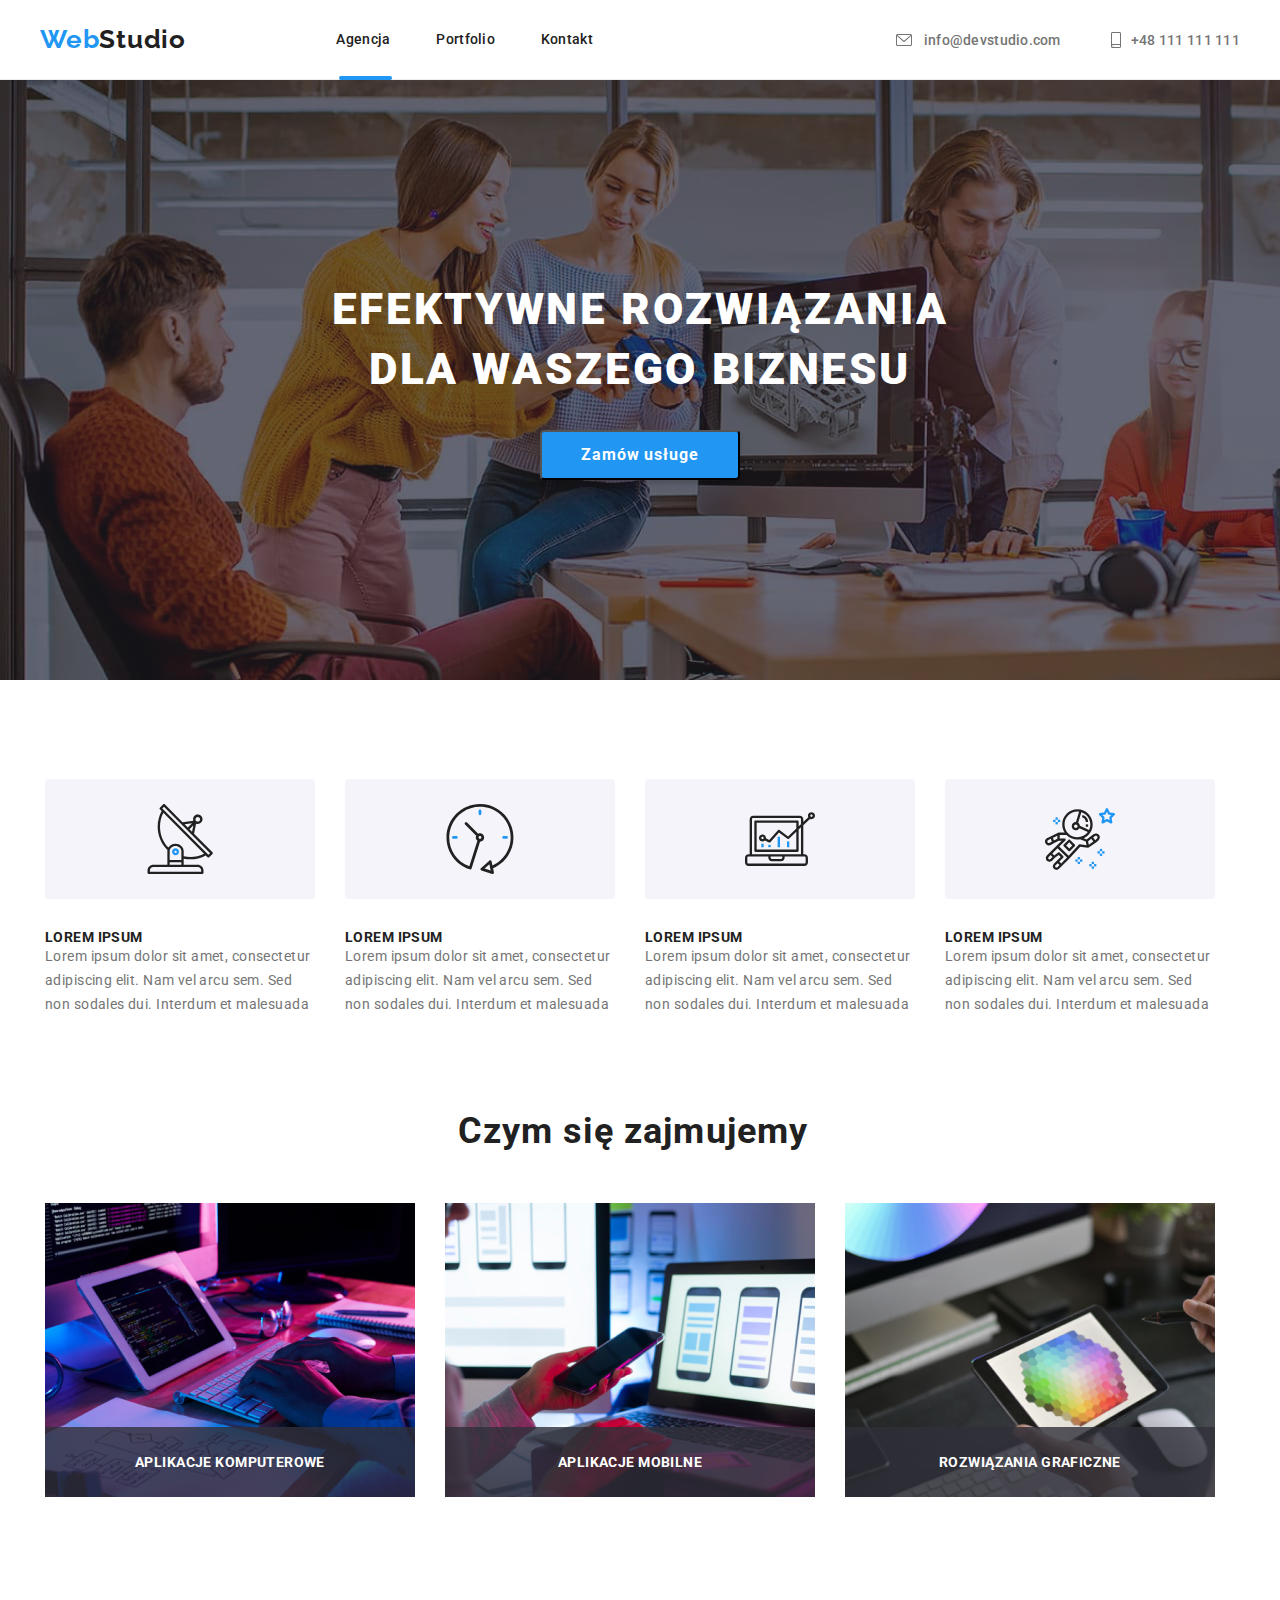
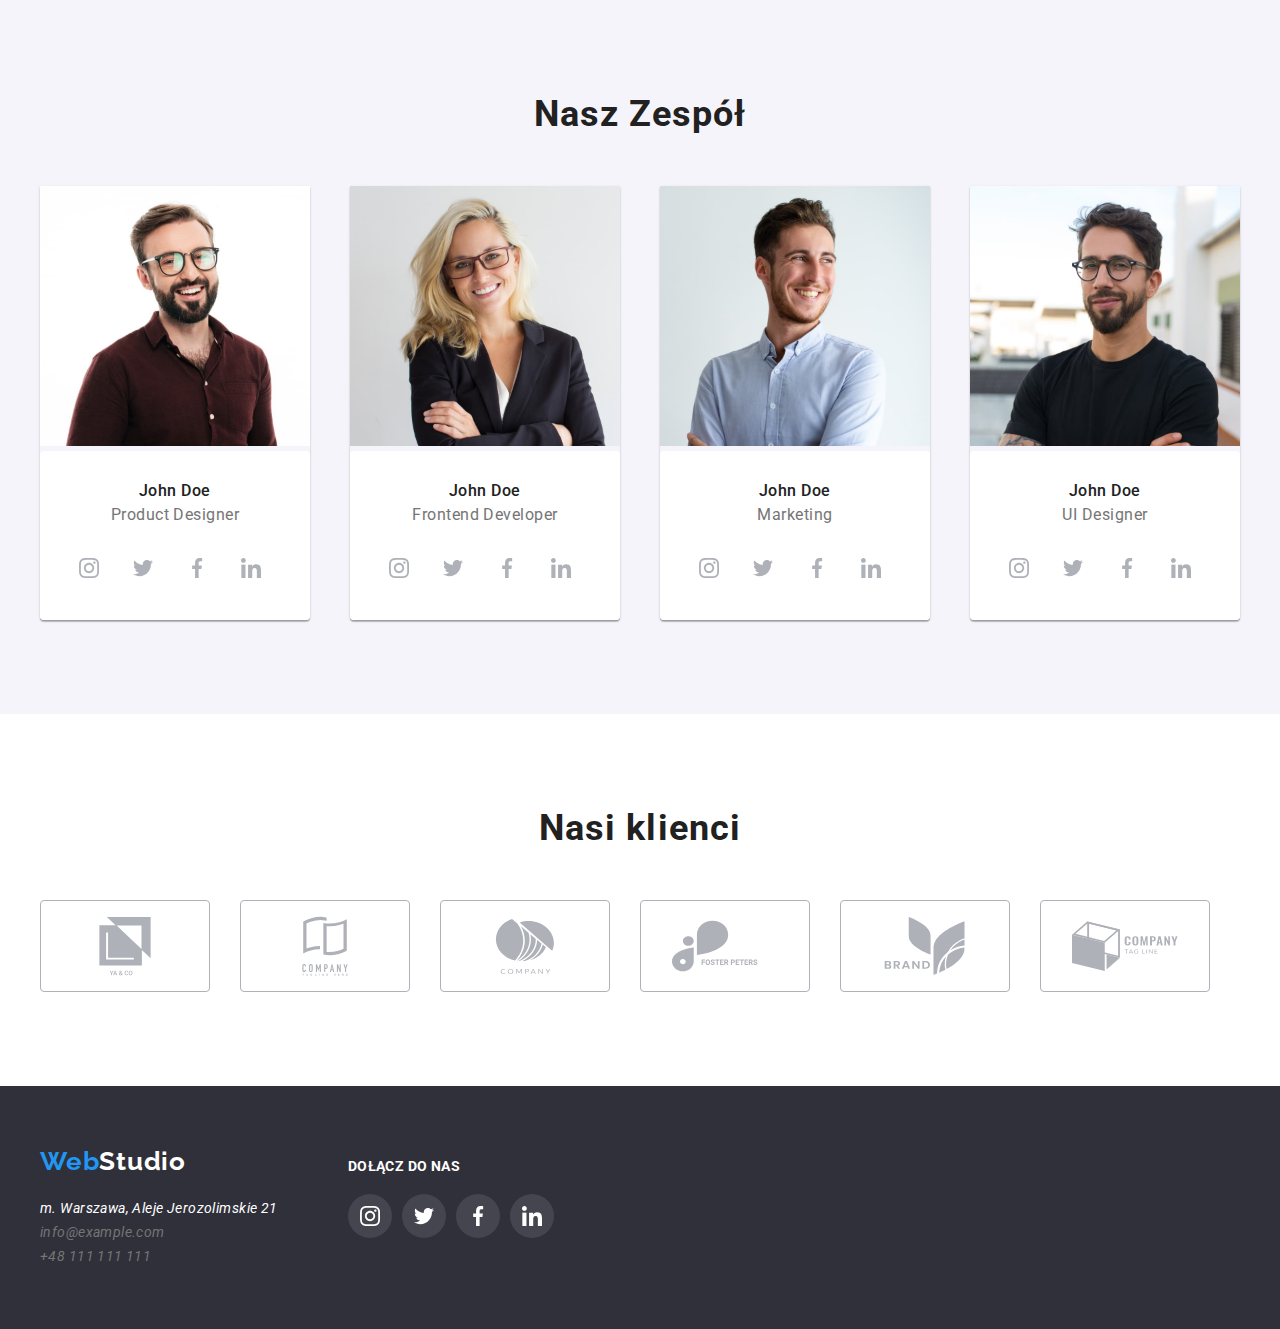
==== index.html @ 58a17caf "." ====
<!DOCTYPE html>
<html lang="pl">
<head>
    <meta charset="UTF-8">
    <meta http-equiv="X-UA-Compatible" content="IE=edge">
    <meta name="viewport" content="width=device-width, initial-scale=1.0">
    <title>Zadanie domowe #5</title>
    <link rel="stylesheet" href="https://cdnjs.cloudflare.com/ajax/libs/modern-normalize/1.0.0/modern-normalize.min.css" />       
    <link href="css/styles.css" rel="stylesheet">
    <link rel="preconnect" href="https://fonts.googleapis.com">
    <link rel="preconnect" href="https://fonts.gstatic.com" crossorigin>
    <link href="https://fonts.googleapis.com/css2?family=Raleway:wght@700&family=Roboto:wght@400;500;700;900&display=swap"
        rel="stylesheet">
     
</head>
<body>
    
<div class="backdrop is-hidden" data-modal>
    <div class="modal">
        <button type="button" class="close-btn"data-modal-close>
            <svg class="icon-close-btn" width="18" height="18">
                <use href="images/symbol-defs.svg#icon-close-btn"></use>
            </svg>
        
        </button>  
    </div>
</div>
    <!--Header-->
    <header class="header-part">
        <div class="container">  
        <a class="logo" href="index.html" ><span class="logo-span">Web</span>Studio</a>
        <nav class="first-nav">
            <ul class="list-header">
<li class="first-nav-list-item"><a class="first-nav-item-first-child active" href="index.html">Agencja</a></li>
<li><a class="first-nav-item"  href="portfolio.html">Portfolio</a></li>
<li><a class="first-nav-item" href="#">Kontakt</a></li>
</ul>
</nav>


<a class="header-mail" href="mailto:info@devstudio.com">
    <svg class="icon-envelope" width="20" height="16">
        <use href="images/symbol-defs.svg#icon-envelope"></use>
    </svg>
    info@devstudio.com</a> 

     
<a class="header-tel" href="tel:+48111111111">
    <svg class="icon-smartphone" width="10" height="16">
        <use class="phone" href="images/symbol-defs.svg#icon-smartphone"></use>
    </svg>
    +48 111 111 111</a>
    

</div>
    </header>
     <!--Main Container-->

     <main class="main">
    <div class="first-block">
    <div class="container">
    <h1 class="text-header">EFEKTYWNE ROZWIĄZANIA<br>DLA WASZEGO BIZNESU</h1>

<button class="button-top" type="button" data-modal-open>Zamów usługe</button>

</div> 
</div>
 <div class="second-block">
     <div class="container">

<ul class="second-block-list">
    
    <li class="second-block-list-item-first">
        <div class="lorem-icon-box">
<svg class="lorem-icon-item" width="70" height="70">
    <use href="images/symbol-defs.svg#icon-antenna"></use>
</svg>
</div> 
<p class="second-block-list-item-title-first">LOREM IPSUM</p>
<p>Lorem ipsum dolor sit amet, consectetur</p> 
<p>adipiscing elit. Nam vel arcu sem. Sed
<p> non sodales dui. Interdum et malesuada</p>
</li>

<li class="second-block-list-item">
    <div class="lorem-icon-box" >
        <svg class="lorem-icon-item" width="70" height="70">
            <use href="images/symbol-defs.svg#icon-clock"></use>
        </svg>
    </div>
<p class="second-block-list-item-title">LOREM IPSUM</p>
<p>Lorem ipsum dolor sit amet, consectetur</p> 
<p>adipiscing elit. Nam vel arcu sem. Sed
<p> non sodales dui. Interdum et malesuada</p>
</li>
<li class="second-block-list-item">
    <div class="lorem-icon-box">
        <svg class="lorem-icon-item" width="70" height="70">
            <use href="images/symbol-defs.svg#icon-diagram"></use>
        </svg>
    </div>
<p class="second-block-list-item-title">LOREM IPSUM</p>
<p>Lorem ipsum dolor sit amet, consectetur</p> 
<p>adipiscing elit. Nam vel arcu sem. Sed
<p> non sodales dui. Interdum et malesuada</p>
</li>

<li class="second-block-list-item">
    <div class="lorem-icon-box">
        <svg class="lorem-icon-item" width="70" height="70">
            <use href="images/symbol-defs.svg#icon-astronaut"></use>
        </svg>
        </div>
<p class="second-block-list-item-title-last">LOREM IPSUM</p>
<p>Lorem ipsum dolor sit amet, consectetur</p> 
<p>adipiscing elit. Nam vel arcu sem. Sed
<p> non sodales dui. Interdum et malesuada</p>
</li>
</ul>

<div class="secondary-header">
<h2 class="second-header">Czym się zajmujemy</h2>
</div>
<ul class="first-gallery-index">


<li class="first-gallery-index-item-first-child"><p class="text-on-image">Aplikacje komputerowe</p><img src="images/img2.jpg" alt="dłoń trzymająca telefon na tle monitora" width="370" height="294"></li>

<li class="first-gallery-index-item">
    <p class="text-on-image">Aplikacje mobilne</p>
    <img src="images/img1.jpg" alt="Monitory z liniami kodu na stoliku" width="370" height="294">
</li>
<li class="first-gallery-index-item">
    <p class="text-on-image">Rozwiązania graficzne</p>
    <img src="images/img3.jpg" alt="tablet wyświetlający tablice kolorów" width="370" height="294"></li>
 </ul>
</div>  
</div> 
    
     <section class="third-section">
         <div class="container">
         <div class="third-header-display">
    <h2 class="third-header">Nasz Zespół</h2>
        </div>
<ul class="gallery-list">
    <li class="gallery-list-item-first-child">
<figure class="workers">
    <img src="images/img4.jpg" alt="uśmiechniety mężczyzna w koszuli z brodą" width="270" height="260">
<figcaption class="gallery-list-item-figcaption">
    <b class="gallery-list-item-figcaption-bold">John Doe</b><br>
   <p class="gallery-list-item-figcaption-paragraph">Product Designer</p>
   
   <ul class="icon-gallery-workers-list">

<li class="icon-gallery-workers-list-item">
        <a  class="link-icon-workers" href="#">
           <svg class="icon-gallery-workers" width="20" height="20">
               <use href="images/symbol-defs.svg#icon-instagram"></use>
           </svg>
        </a>
</li>
<li class="icon-gallery-workers-list-item">
    <a class="link-icon-workers" href="#">
    <svg class="icon-gallery-workers" width="20" height="20">
        <use href="images/symbol-defs.svg#icon-twitter"></use>
    </svg>
    </a>
</li>
<li class="icon-gallery-workers-list-item">
    <a class="link-icon-workers" href="#">
    <svg class="icon-gallery-workers" width="20" height="20">
        <use href="images/symbol-defs.svg#icon-facebook"></use>
    </svg>
    </a>
</li>
<li class="icon-gallery-workers-list-item">
    <a class="link-icon-workers" href="#">
    <svg class="icon-gallery-workers" width="20" height="20">
        <use href="images/symbol-defs.svg#icon-linkedin"></use>
    </svg>
    </a>
</li>
   </ul>
</figcaption>
</figure>
</li>
  
<li class="gallery-list-item">
<figure class="workers">
    <div class="gallery-workers">
    <img src="images/img5.jpg" alt="uśmiechnięta kobieta w marynarce" width="270" height="260">
<figcaption class="gallery-list-item-figcaption">
    <b class="gallery-list-item-figcaption-bold">John Doe</b><br>
     <p class="gallery-list-item-figcaption-paragraph">Frontend Developer</p>
        <ul class="icon-gallery-workers-list">
        
            <li class="icon-gallery-workers-list-item">
                <a class="link-icon-workers" href="#">
                <svg class="icon-gallery-workers" width="20" height="20">
                    <use href="images/symbol-defs.svg#icon-instagram"></use>
                </svg>
                </a>
            </li>
            <li class="icon-gallery-workers-list-item">
                <a class="link-icon-workers" href="#">
                <svg class="icon-gallery-workers" width="20" height="20">
                    <use href="images/symbol-defs.svg#icon-twitter"></use>
                </svg>
                </a>
            </li>
            <li class="icon-gallery-workers-list-item">
                <a class="link-icon-workers" href="#">
                <svg class="icon-gallery-workers" width="20" height="20">
                    <use href="images/symbol-defs.svg#icon-facebook"></use>
                </svg>
                </a>
            </li>
            <li class="icon-gallery-workers-list-item">
                <a class="link-icon-workers" href="#">
                <svg class="icon-gallery-workers" width="20" height="20">
                    <use href="images/symbol-defs.svg#icon-linkedin"></use>
                </svg>
                </a>
            </li>
        </ul>
</figcaption>
</div>
</figure>
</li>

<li class="gallery-list-item">
<figure class="workers">
    <div class="gallery-workers">
    <img src="images/img6.jpg" alt="uśmiechnięty mężczyzna w koszuli" width="270" height="260">
<figcaption class="gallery-list-item-figcaption">
    <b class="gallery-list-item-figcaption-bold">John Doe</b><br>
   <p class="gallery-list-item-figcaption-paragraph">Marketing</p>
    <ul class="icon-gallery-workers-list">
    
        <li class="icon-gallery-workers-list-item">
            <a class="link-icon-workers" href="#">
            <svg class="icon-gallery-workers" width="20" height="20">
                <use href="images/symbol-defs.svg#icon-instagram"></use>
            </svg>
            </a>
        </li>
        <li class="icon-gallery-workers-list-item">
            <a class="link-icon-workers" href="#">
            <svg class="icon-gallery-workers" width="20" height="20">
                <use href="images/symbol-defs.svg#icon-twitter"></use>
            </svg>
            </a>
        </li>
        <li class="icon-gallery-workers-list-item">
            <a class="link-icon-workers" href="#">
            <svg class="icon-gallery-workers" width="20" height="20">
                <use href="images/symbol-defs.svg#icon-facebook"></use>
            </svg>
            </a>
        </li>
        <li class="icon-gallery-workers-list-item">
            <a class="link-icon-workers" href="#">
            <svg class="icon-gallery-workers" width="20" height="20">
                <use href="images/symbol-defs.svg#icon-linkedin"></use>
            </svg>
            </a>
        </li>
    </ul>
</figcaption>
</div>
</figure>
</li>

<li class="gallery-list-item-last-child">
<figure class="workers">
    <div class="gallery-workers">
    <img src="images/img7.jpg" alt="uśmiechnięty mężczyzna w koszuli" width="270" height="260">
<figcaption class="gallery-list-item-figcaption">
    <b class="gallery-list-item-figcaption-bold">John Doe</b><br>
    <p class="gallery-list-item-figcaption-paragraph">UI Designer</p>
       <ul class="icon-gallery-workers-list">

<li class="icon-gallery-workers-list-item">
    <a class="link-icon-workers" href="#">
           <svg class="icon-gallery-workers" width="20" height="20">
               <use href="images/symbol-defs.svg#icon-instagram"></use>
           </svg>
           </a>
</li>
<li class="icon-gallery-workers-list-item">
    <a class="link-icon-workers" href="#">
    <svg class="icon-gallery-workers" width="20" height="20">
        <use href="images/symbol-defs.svg#icon-twitter"></use>
    </svg>
    </a>
</li>
<li class="icon-gallery-workers-list-item">
    <a class="link-icon-workers" href="#">
    <svg class="icon-gallery-workers" width="20" height="20">
        <use href="images/symbol-defs.svg#icon-facebook"></use>
    </svg>
    </a>
</li>
<li class="icon-gallery-workers-list-item">
    <a class="link-icon-workers" href="#">
    <svg class="icon-gallery-workers" width="20" height="20">
        <use href="images/symbol-defs.svg#icon-linkedin"></use>
    </svg>
    </a>
</li>
   </ul>
</figcaption>
</div>
</figure>
</li>
</ul>
</div>
</section>
<!----------------------------------------------FOURTH SECTION--------------------------------------->
<section class="fourth-section">
    <div class="container">
    <h2 class="fourth-section-header">Nasi klienci</h2>
    <ul class="fourth-section-list">
        <li class="fourth-section-list-item-first">
            <a class="fourth-section-link" href="#">
            <svg class="fourth-list-icon" width="106" height="60">
                <use href="images/symbol-defs.svg#icon-klient1"></use>
            </svg>
            </a>
        </li>
                <li class="fourth-section-list-item">
                    <a class="fourth-section-link" href="#">
                        <svg class="fourth-list-icon" width="106" height="60">
                            <use href="images/symbol-defs.svg#icon-klient2"></use>
                        </svg>
                    </a>
                </li>
                        <li class="fourth-section-list-item">
                            <a class="fourth-section-link" href="#">
                                <svg class="fourth-list-icon" width="106" height="60">
                                    <use href="images/symbol-defs.svg#icon-klient3"></use>
                                </svg>
                            </a>
                        </li>
                                <li class="fourth-section-list-item">
                                    <a class="fourth-section-link" href="#">
                                        <svg class="fourth-list-icon-four" width="106" height="60">
                                            <use href="images/symbol-defs.svg#icon-klient4"></use>
                                        </svg>
                                    </a>
                                </li>
                                        <li class="fourth-section-list-item">
                                            <a class="fourth-section-link" href="#">
                                                <svg class="fourth-list-icon" width="106" height="60">
                                                    <use href="images/symbol-defs.svg#icon-klient5"></use>
                                                </svg>
                                            </a>
                                        </li>
                                                <li class="fourth-section-list-item">
                                                    <a class="fourth-section-link" href="#">
                                                        <svg class="fourth-list-icon" width="106" height="60">
                                                            <use href="images/symbol-defs.svg#icon-klient6"></use>
                                                        </svg>
                                                    </a>
                                                </li>
    </ul>
    </div>

</section>
</main>

    
    <footer class="end-of-page">
        <div class="container">
        <ul class="footer-list">
            <li class="footer-list-item">
            <a class="logo-footer" href="index.html"><span class="logo-span">Web</span>Studio</a>
            <address>
                <ul>
                <li class="footer-list-item-paragraph" ><p>m. Warszawa, Aleje Jerozolimskie 21</p></li>
                <li class="footer-list-item" ><a class="footer-list-item-mail-link" href="mailto:info@example.com">info@example.com</a></li>
                <li class="footer-list-item-phone" ><a class="footer-list-item-tel-link" href="tel:+48111111111">+48 111 111 111</a></li>
            </ul>
            </address>    
            </li>
             <li class="footer-list-item-right-side">   
            <p class="text-footer">DOŁĄCZ DO NAS</p>
                
                
                <ul class="icons-footer-list">

                    <li class="icons-footer-list-item">
                        <a class="link-icon-footer" href="#">
                        <svg class="icon-footer" width="20" height="20">
                            <use href="images/symbol-defs.svg#icon-instagram"></use>
                        </svg>
                        </a>
                    </li>
                    <li class="icons-footer-list-item">
                        <a class="link-icon-footer" href="#">
                        <svg class="icon-footer" width="20" height="20">
                            <use href="images/symbol-defs.svg#icon-twitter"></use>
                        </svg>
                        </a>
                    </li>
                    <li class="icons-footer-list-item">
                        <a class="link-icon-footer" href="#">
                        <svg class="icon-footer" width="20" height="20">
                            <use href="images/symbol-defs.svg#icon-facebook"></use>
                        </svg>
                        </a>
                    </li>
                    <li class="icons-footer-list-item">
                        <a class="link-icon-footer" href="#">
                        <svg class="icon-footer" width="20" height="20">
                            <use href="images/symbol-defs.svg#icon-linkedin"></use>
                        </svg>
                        </a>
                    </li>
                </ul>
            </li>
        </ul>
</div>
    </footer>
<script src="./js/modal.js"></script>
</body>
</html>
---- css/styles.css ----
*
{
  margin: 0 auto;
  padding: 0;
}
body {
  font-family: var(--main-font);
  color: var(--main-color);
  padding: 0;
  margin: 0 auto; 
}
:root {
  --main-font: 'Roboto', sans-serif;
  --secondary-font: 'Raleway', sans-serif;
  --mark-color: #2196f3;
  --main-color: #212121;
  --third-color: #757575;
  --background-color: #2f303a;
  --white-color: #ffffff;
  --third-block-background-color: #F5F4FA;
  --icons-fill: #AFB1B8;
}
.header-part {
  background-color: var(--white-color);
  border-bottom: 1px solid #ECECEC;;
  margin: 0 auto;
}
.container
{
  width: 1200px;
  
  margin: 0 auto;
}
.header-part .container 
{
  display: flex;
}
.second-block .container
{
    width: 1200px;
    padding: 5px;
    margin: 0 auto;
}
h1,h2,h3,h4{
  margin: 0;
  padding: 0;
}

p
{
  margin: 0;
  padding: 0;
}
ul
{
  padding: 0;
  margin: 0;
}



/*==================================HEADER====================================*/
.logo {
  font-weight: 700;
  font-size: 26px;
  line-height: 1.192;
  letter-spacing: 0.03em;
  font-family: var(--secondary-font);
  text-decoration: none;
  color: var(--main-color);
  margin-top: 24px;
  margin-bottom: 24px;
  display: flex;
  margin-right: 0;
  margin-left: 0;
  
}
 .logo-span {
  color: var(--mark-color);
}
.first-nav 
{
  display: flex;
  position: relative;
  
}
.first-nav-portfolio
{
  display: flex;
  justify-content: center;
}
.first-nav-item {
  font-weight: 500;
  font-size: 14px;
  line-height: 1.142;
  letter-spacing: 0.02em;
  text-decoration: none;
  color: var(--main-color); 
  margin-left: 46px;
  margin-top: 32px;
  margin-bottom: 31px;
  transition-property: color;
  transition-duration: 250ms;
  transition-timing-function: cubic-bezier(0.4, 0, 0.2, 1);
  transition-delay: 0s;
 }


.first-nav-item-first-child
{
    font-weight: 500;
    font-size: 14px;
    line-height: 1.142;
    letter-spacing: 0.02em;
    text-decoration: none;
    color: var(--main-color);
    margin-top: 32px;
    margin-bottom: 31px;
    transition-property: color;
    transition-duration: 250ms;
    transition-timing-function: cubic-bezier(0.4, 0, 0.2, 1);
}
.first-nav-item-first-child:hover
{
  color: var(--mark-color);
}
.first-nav-item-first-child:focus
{
  color: var(--mark-color);
}
.first-nav-item:hover
{
  color: var(--mark-color);
}
.first-nav-item:focus 
{
  color: var(--mark-color);
}
.header-mail 
{
  text-decoration: none;
  color: var(--third-color);
  font-weight: 500;
  font-size: 14px;
  line-height: 1.142;
  letter-spacing: 0.02em;
  color: var(--third-color);
  margin-top: 32px;
  margin-bottom: 31px;
  margin-right: 50px;
  display: flex;
  transition-property: color;
  transition-duration: 250ms;
  transition-timing-function: cubic-bezier(0.4, 0, 0.2, 1);
  transition-delay: 0s;
 }


.header-mail:hover {
  color: var(--mark-color);
  fill: #2196f3;
 
}
.header-mail:focus {
  color: var(--mark-color);
}
.header-tel 
{
    text-decoration: none;
    font-size: 14px;
    font-weight: 500;
    line-height: 1.142;
    letter-spacing: 0.02em;
    color: var(--third-color);
    margin-top: 32px;
    margin-bottom: 31px;
    margin-left: 0;
    margin-right: 0;
    display: flex;
    transition-property: color;
    transition-duration: 250ms;
    transition-timing-function: cubic-bezier(0.4, 0, 0.2, 1);
    transition-delay: 0s;
}
.header-tel:hover 
{
  color: var(--mark-color);
}
.header-tel:focus 
{
  color: var(--mark-color);
}
/*=======================================END OF HEADER==================================================*/

/*=======================================MAIN CONTAINER=================================================*/

.first-gallery-index-item-first-child
{
  margin-right: 0;
  margin-left: 0;
  position: relative;
}
.text-on-image
{
  background-color:rgba(47, 48, 58, 0.8);
  font-size: 14px;
  line-height: 1.172;
  letter-spacing: 0.03em;
  display: flex;
  align-items: center;
  justify-content: center;
  color: var(--white-color);
  font-weight: 700;
  width: 370px;
  height: 70px;
  text-transform: uppercase;
  position: absolute;
  bottom: 4px;
}
.text-header {

  font-weight: 900;
  font-size: 44px;
  line-height: 1.363;
  letter-spacing: 0.06em;
  text-transform: uppercase;
  color: var(--white-color);
  margin-bottom: 30px;
  margin-left: auto;
  margin-right: auto; 
  display: flex;
  justify-content: center;
  width: 696px;
}
.button-top {
  box-shadow: 0px 4px 4px rgba(0, 0, 0, 0.15);
  border-radius: 4px;
  font-weight: 700;
  font-size: 16px;
  line-height: 1.875;
  letter-spacing: 0.06em;
  cursor: pointer;
  background-color: var(--mark-color);
  color: var(--white-color);
  width: 200px;
  height: 50px; 
  display: block;
  margin: 0 auto;
  
}

.second-block-list-item .second-block-list-item-title 
{
  font-weight: 700;
  font-size: 14px;
  line-height: 1.142;
  letter-spacing: 0.03em;
  text-transform: uppercase;
  color: var(--main-color);
  
}
.second-block-list
{
  list-style-type: none;
  display: flex;
}
.second-block-list-item-title-first
{
    font-weight: 700;
    font-size: 14px;
    line-height: 1.142;
    letter-spacing: 0.03em;
    text-transform: uppercase;
    color: var(--main-color);
    
    justify-content: flex-start;        
}
.end-of-page
{
  background-color: var(--background-color)
}
.second-block-list-item 
{
  font-size: 14px;
  line-height: 1.714;
  letter-spacing: 0.03em;
  color: var(--third-color);
  margin-right: 30px;
}
.second-block-list-item-first
{ 
  font-size: 14px;
  line-height: 1.714;
  letter-spacing: 0.03em;
  color: var(--third-color);
  margin-right: 30px;
}
.second-block-list-item-last
{
    font-size: 14px;
    line-height: 1.714;
    letter-spacing: 0.03em;
    color: var(--third-color);
  
}
.second-block-list-item-title-last
{
    font-weight: 700;
    font-size: 14px;
    line-height: 1.142;
    letter-spacing: 0.03em;
    text-transform: uppercase;
    color: var(--main-color);
    justify-content: flex-start;
}
.second-header
{
  font-weight: 700;
  font-size: 36px;
  line-height: 1.166;
  letter-spacing: 0.03em;
  text-align: center;
  color: var(--main-color);
  margin-top: 94px;
  display: flex;
  align-items: center;
  width: 365px;
}
.secondary-header
{
  display: flex;
  justify-content: center;
}
.first-gallery-index
{
  display: flex;
  margin-top: 50px;
  list-style-type: none;
  margin-bottom: 94px;
  display: flex;
}
.first-block
{ 
  background-color:var(--background-color);
  height: 600px;
  padding:200px 0 200px 0 ;
  text-align: center;

}
.workers
{
      box-shadow: 0px 1px 3px rgb(0 0 0 / 12%),
      0px 1px 1px rgb(0 0 0 / 14%),
      0px 2px 1px rgb(0 0 0 / 20%);
      border-radius: 0px 0px 4px 4px;
}
.first-block .text-header
{
  margin: 0 auto;
  margin-bottom: 30px;
}
.first-gallery-index-item
{
  margin-left: 30px;
  margin-right: 0;
  position: relative;
}
 .container .third-header 
{ 
  font-weight: 700;
  font-size: 36px;
  line-height: 1.166;
  letter-spacing: 0.03em;
  padding-top: 94px;
  display: flex;
  justify-content: center;
 
  
}

.container .third-section
{
  background-color: var(--third-block-background-color)

}
.gallery-list-item-last-child
{
  margin-left: 0;
  margin-right: 0;
}
.gallery-list-item-first-child
{
  margin-left: 0;
  margin-right: 0;
}
.gallery-list 
{
  display: flex;
  list-style-type: none;
  margin-top: 50px;
  padding-bottom: 94px;
  justify-content: space-between;
} 


.gallery-list-item
{
margin-left: 0;
margin-right: 0;
}

.gallery-list-item-figcaption
{
  background-color: var(--white-color);
  padding-top: 30px;
  border-radius: 4px;
  

}

.gallery-list-item-figcaption-bold
{
  font-weight: 500;
  font-size: 16px;
  line-height: 1.187;
  text-align: center;
  letter-spacing: 0.03em;
  margin-left: 99px;
  padding-bottom: 10px;
  padding-top: 30px;
  

}

.gallery-list-item-figcaption-paragraph 
{
  font-style: normal;
  font-size: 16px;
  line-height: 1.875;
  text-align: center;
  letter-spacing: 0.03em;
  color: var(--third-color);
  padding-bottom: 16px;

}
/*===================================END OF MAIN CONTAINER============================================*/

.logo-footer
{
  font-weight: 700;
  font-size: 26px;
  line-height: 1.192;
  letter-spacing: 0.03em;
  font-family: var(--secondary-font);
  text-decoration: none;
  color: var(--white-color);
  margin-bottom: 0;
  margin-right: 0;
  display: block;
  margin-top: 60px;
}
.footer-list-item-right-side
{
  margin-left: 70px;
  margin-right: 0;
  list-style-type: none;
}
.footer-list-item-paragraph
{
    font-size: 14px;
    line-height: 1.714;
    letter-spacing: 0.03em;
    list-style-type: none;
    color: var(--white-color);
    margin-top: 20px;
}

.footer-list-item 
{
  font-size: 14px;
  line-height: 1.714;
  letter-spacing: 0.03em;
  list-style-type: none;
  color: var(--white-color);
 
}
 .first-footer .footer-list
{
  padding-bottom: 60px;
  margin-left: 0;
  width: 261px;

}
.footer-list-item-phone
{
  margin-bottom: 60px;
  list-style-type: none;
}
.footer-list-item-tel-link
{
    font-size: 14px;
    line-height: 1.714;
    letter-spacing: 0.03em;
    list-style-type: none;
    text-decoration: none;
    color: var(--third-color); 
}

.footer-list-item-tel-link:hover
{
color: var(--mark-color);
}
.footer-list-item-tel-link:focus
{
  color: var(--mark-color);
}
 .footer-list-item .footer-list-item-mail-link
{
  font-size: 14px;
  line-height: 1.714;
  letter-spacing: 0.03em;
  list-style-type: none;
  color: var(--third-color); 
  text-decoration: none;
}
.footer-list-item-paragraph
{
margin-top: 20px;
}
.footer-list-item-mail-link:hover {
  color: var(--mark-color);
}
.footer-list-item-mail-link:focus 
{
  color: var(--mark-color);
}
.list-header
{
  list-style-type: none;
  display: flex;
  justify-content: center;
  align-items: center;
  position: relative;
  
}
.active::after
{
  content: "";
  height: 4px;
  width: 53px;
  border-radius: 2px;
  background-color: var(--mark-color);
  display: block;
  position: absolute;
  bottom: -1px;
  right: 201px;
}
.active-portfolio::after {
  content: "";
  height: 4px;
  width: 53px;
  border-radius: 2px;
  background-color: var(--mark-color);
  display: block;
  position: absolute;
  bottom: -1px;
  right: 99px;
}
/*=======================================PORTFOLIO======================================================*/

.button-item
{
    transition-property: background-color,
    color;
    transition-duration: 250ms;
    transition-delay: 0;
    transition-timing-function: cubic-bezier(0.4, 0, 0.2, 1);
}
.button-item-list
{ 
  margin-left: 8px;
  margin-right: 0;
}
.buttons-list
{
display: flex;
list-style-type: none;
padding-top: 100px;
justify-content:center
}
.is-hidden
{
opacity: 0;
pointer-events: none;
}
.backdrop
{
position: fixed;
width: 100%;
height: 100%;
background-color: rgba(0, 0, 0, 0.2);
display: flex;
align-items: center;
justify-content: center;
z-index: 1;
transition: opacity 250ms cubic-bezier(0.4, 0, 0.2, 1);
}


.modal
{
  width: 528px;
  height: 581px;
  position: absolute;
  top: 50%;
  left: 50%;
  background-color: var(--white-color);
  box-shadow: 0px 1px 3px rgba(0, 0, 0, 0.12),
  0px 1px 1px rgba(0, 0, 0, 0.14),
  0px 2px 1px rgba(0, 0, 0, 0.2);
  border-radius: 4px;
  justify-content: flex-end;
  display: flex;
  transition-property: transform, opacity;
  transition-duration: 250ms;
  transition-delay: 0;
  transition-timing-function: cubic-bezier(0.4, 0, 0.2, 1);
  transform: translate3d(-50%, -50%, 0) scale3d(1, 1, 1);
  opacity: 1;
}
.is-hidden .modal
{
  transform:translate3d(-50%, -50%, 0) scale3d(0, 0, 0);
  opacity: 0;
}

.icon-close-btn
{
  position: absolute;
  top: 5px;
  left: 2px;
  
}
.close-btn
{
  width: 30px;
  height: 30px;
  border-radius: 50%;
  border: 1px solid rgba(0, 0, 0, 0.1);
  background-color: var(--white-color);
  cursor: pointer;
  font-weight: 700;
  margin-right:8px;
  margin-top: 8px;
  position: relative;

}
.overflow
{
  position: absolute;
  top: -3px;
  overflow: hidden;
  height: 294px;
  width: 370px;
}
.overflow-text
{
  width: 301px;
  height: 196px;
  position: absolute;
  left: 24px;
  top: 49px
}
.overlay-portfolio
{
  position: absolute; 
  width: 100%;
  height: 100%;
  background-color: rgba(33, 150, 243, 0.9);
  font-size: 18px;
  color: var(--white-color);
  line-height: 1.555;
  letter-spacing: 0.03em;
  transition-property: transform ;
  transform: translateY(100%);
  transition-duration: 250ms;
  transition-timing-function: cubic-bezier(0.4, 0, 0.2, 1);

}
.portfolio-images:hover
{
  cursor: pointer;
}
.portfolio-images:hover .overlay-portfolio
{
  transform: translateX(0);
  cursor: pointer;
}
.button-item-first-child:hover
{
  color: var(--mark-color);
  background-color: var(--mark-color);
  color: var(--white-color)
  
}

.link-icon-workers
{
  fill: var(--icons-fill);
  width: 44px;
  height: 44px;
  display: flex;
  align-items: center;
  justify-content: center;
  border-radius: 50%;
  margin-left: 0;
  margin-right: 0;
  transition-property: background-color, fill;
  transition-duration: 250ms;
  transition-timing-function: cubic-bezier(0.4, 0, 0.2, 1);
  transition-delay: 0s;
}
.link-icon-workers:hover
{
  fill: var(--white-color)
}
.link-icon-workers:focus {
  fill: var(--white-color);
  background-color: var(--mark-color)
}
.button-item-first-child:focus
{
  color: var(--mark-color);
  background-color: var(--mark-color);
  color: var(--white-color)
}
.link-icon-footer
{
  fill: var(--white-color);
  width:44px;
  height: 44px;
  border-radius: 50%;
  display: flex;
  align-items: center;
  justify-content: center;

}
.link-icon-footer:focus
{
  background-color: var(--mark-color)
}
.buttons-list .button-item 
{
  background-color: var(--third-block-background-color);
  font-size: 16px;
  line-height: 1.625;
  text-align: center;
  letter-spacing: 0.03em;
  padding-top: 6px;
  padding-right: 22px;
  padding-bottom: 6px;
  padding-left: 22px;
  font-weight: 500;
  border: 1px solid transparent;
  border-radius:4px;
}
.button-item:hover 
{
  background-color: var(--mark-color);
  color: var(--main-color);
  cursor: pointer;
  color: var(--white-color)
}
.button-item:focus 
{
  background-color: var(--mark-color);
  color: var(--main-color);
  cursor: pointer;
  color: var(--white-color)
}
.portfolio-gallery
{
  display: flex;
  flex-wrap:wrap;
  list-style-type: none;
  margin-top: 94px;
  margin-bottom: 94px;
}

.portfolio-images
{
  position: relative;
  margin-top: 30px;
}
.portfolio-images-last-last {
  position: relative;
  margin-top: 30px;
}
.portfolio-gallery-item 
{ 
  font-weight: 700;
  font-size: 18px;
  line-height: 2;
  letter-spacing: 0.06em;
  border-right: 1px solid #EEEEEE;
  border-left: 1px solid #EEEEEE;
  border-bottom: 1px solid #EEEEEE; 
  
}

.photo-four
{
  margin-left: 0;
}
 .portfolio-gallery .portfolio-images .photo-two
{
  margin-right: 0;
}

.portfolio-gallery-item-bold
{
  font-weight: 700;
  font-size: 18px;
  line-height: 2;
  letter-spacing: 0.06em;
  margin-left: 24px;
}

.portfolio-gallery-item-paragraph 
{
font-size: 16px;
line-height: 1.875;
letter-spacing: 0.03em;
color: var(--third-color);
font-weight: 400;
font-family: var(--main-font);
margin-bottom: 20px;
margin-left: 24px;
}
.footer-list-item-mail-link{
  text-decoration-line: underline;
  color: var(--third-color);
  list-style-type: none;
}
.footer-list-item-mail :hover {
  color: var(--mark-color);
}
.footer-list-item-mail :focus {
  color: var(--mark-color);
}

.container
{
    width: 1200px;
    margin: 0 auto;
    padding: 0;
}


.section-footer
{
 
 margin-right: 0;

}

.third-section
{
  
  margin: 0;
  background-color:var(--third-block-background-color)
}
.third-header-display
{
  display: flex;
  justify-content: center;
}
.portfolio-header-section
{
  border-bottom: 1px solid #ECECEC;
  width: 1600px;
  display: flex;
  align-items: center;
}
.first-nav-portfolio
{
  display: flex;
  margin-left: 93px;
  margin-right: 0;
}
.first-nav-portfolio .first-nav-item-portfolio
{
    font-weight: 500;
    font-size: 14px;
    line-height: 1.142;
    letter-spacing: 0.02em;
    text-decoration: none;
    color: var(--main-color);
    

  
}
.first-nav-item-portfolio-first-child
{
      font-weight: 500;
      font-size: 14px;
      line-height: 1.142;
      letter-spacing: 0.02em;
      text-decoration: none;
      color: var(--main-color);   
}
.portfolio-body-section
{
 display: flex;
 align-items: center;
}
.first-nav-item-portfolio
{
  
      font-weight: 500;
      font-size: 14px;
      line-height: 1.142;
      letter-spacing: 0.02em;
      text-decoration: none;
      color: var(--main-color);
      margin-left: 46px;
      margin-top: 32px;
      margin-bottom: 31px;
      transition-property: color;
      transition-duration: 250ms;
      transition-timing-function: cubic-bezier(0.4, 0, 0.2, 1);
      transition-delay: 0s;
}

.first-nav-item-portfolio .active::after
{
  content: "";
  height: 4px;
  width: 53px;
  border-radius: 2px;
  background-color: var(--mark-color);
  display: block;
  position: absolute;
  bottom: -1px;
  right: 99px;
}
/*=============================================IKONY SVG==============================================*/
.icon-envelope
{
  fill: currentColor;
  margin-right: 10px;
}

.phone
{ 
  width: 10px;
  height: 16px;
  fill: currentColor;
}
.lorem-icon-box
{
  background-color: var(--third-block-background-color);
  width:270px;
  height: 120px;
  display: flex;
  align-items: center;
  justify-content: center;
  margin-bottom: 30px;
  margin-top: 94px;
  border-radius: 4px;

}
.fourth-section
{
  padding-top: 94px;
  padding-bottom: 94px;
}


.icon-gallery-workers-list
{
  list-style-type: none;
  display: flex;

}
.icon-smartphone
{
  margin-right: 10px;
}

.icon-gallery-workers-list-item
{
  width: 44px;
  height: 44px;
  display: flex;
  align-items: center;
  border-radius: 50%;
  margin-left: 0;
  margin-right: 10px;

}
.icon-gallery-workers-list-item:hover
{
  background-color: var(--mark-color);
  cursor: pointer;
  fill: var(--white-color);
}
.icon-gallery-workers-list
{
  fill: var(--icons-fill);
  padding-bottom: 30px;
  display: flex;
  justify-content: center;
}
.fourth-section-header
{
  font-size: 36px;
  line-height: 1.166;
  letter-spacing: 0.03em;
  text-align: center;
}
.our-customers-block
{
  border: #212121 solid 4px;
}
.fourth-section-list-item:not(:first-child)
{
  list-style-type: none;
  width: 170px;
  height: 92px;
  display: flex;
  margin: 0;
  margin-left: 30px;
}
.fourth-section-list-item-first
{
  list-style-type: none;
  margin-left: 0;
  margin-right: 0;
}
.fourth-section-list
{
  display: flex;
  margin-top: 50px;
  
}

.fourth-list-icon-four:hover {
  fill: var(--mark-color)
}
.fourth-list-icon-four:focus {
  fill: var(--mark-color)
}
.fourth-list-icon
{
  margin: 0;
}
.fourth-section-link
{
  width: 170px;
  height: 92px; 
  border: var(--icons-fill) solid 1px;
  display: flex;
  align-items: center;
  justify-content: center;
  border-radius: 4px;
  fill: var(--icons-fill);
  transition-property: fill, border-color ;
  transition-duration: 250ms;
  transition-delay: 0s;
  transition-timing-function: cubic-bezier(0.4, 0, 0.2, 1);

}
.fourth-section-link:hover
{
border: var(--mark-color) solid 1px;
fill: var(--mark-color);
}
.fourth-section-link:focus {
  border: var(--mark-color) solid 1px;
  fill: var(--mark-color);
}
.footer-list
{
  display: flex;
}
.text-footer
{
  color: var(--white-color);
  font-size: 14px;
  line-height: 1.142;
  letter-spacing: 0.03em;
  text-transform: uppercase;
  width: 113px;
  height: 16px;
  margin-top: 72px;
  margin-bottom: 20px;
  font-weight: 700;
}
.portfolio-images-last:hover {
  box-shadow: 0px 1px 1px rgba(0, 0, 0, 0.12),
    0px 4px 4px rgba(0, 0, 0, 0.06),
    1px 4px 6px rgba(0, 0, 0, 0.16);
}
.portfolio-images-last-last:focus {
  box-shadow: 0px 1px 1px rgba(0, 0, 0, 0.12),
    0px 4px 4px rgba(0, 0, 0, 0.06),
    1px 4px 6px rgba(0, 0, 0, 0.16);
}
.button-item-list:hover
{
  box-shadow: 0px 3px 1px rgba(0, 0, 0, 0.1),
  0px 1px 2px rgba(0, 0, 0, 0.08),
  0px 2px 2px rgba(0, 0, 0, 0.12);
}
.button-item-list:focus {
  box-shadow: 0px 3px 1px rgba(0, 0, 0, 0.1),
    0px 1px 2px rgba(0, 0, 0, 0.08),
    0px 2px 2px rgba(0, 0, 0, 0.12);
}
.portfolio-images:hover
{
  box-shadow: 0px 1px 1px rgba(0, 0, 0, 0.12),
  0px 4px 4px rgba(0, 0, 0, 0.06),
  1px 4px 6px rgba(0, 0, 0, 0.16);
}
.portfolio-images:focus {
  box-shadow: 0px 1px 1px rgba(0, 0, 0, 0.12),
    0px 4px 4px rgba(0, 0, 0, 0.06),
    1px 4px 6px rgba(0, 0, 0, 0.16);
}
.right-side-footer
{
  width: 206px;
  height: 80px;
  display: flex;
  justify-content: center;
  margin-left: 0;
  margin-right: 0;

}
.footer-list-item
{
  margin: 0;
}
.icons-footer-list-item
{
  list-style-type: none;
  fill: white;
  width: 44px;
  height: 44px;
  background-color: rgba(255, 255, 255, 0.1);
  border-radius: 50%;
  display: flex;
  justify-content: center;
  align-items: center;
  margin-right: 10px;
  transition-property: background-color;
  transition-duration: 250ms;
  transition-timing-function: cubic-bezier(0.4, 0, 0.2, 1);
  transition-delay: 0s;
}
.icons-footer-list-item:hover
{
  background-color: var(--mark-color);
  cursor: pointer;
}
.icons-footer-list-item:focus {
  background-color: var(--mark-color);
  cursor: pointer;
}
.icons-footer-list
{
  display: flex;
  justify-content: center;
  align-items: center;
}

.first-block
{ max-width: 1600px;
  background-image: linear-gradient(rgba(47, 48, 58, 0.4), rgba(47, 48, 58, 0.4)), url("../images/img17.jpg");
  background-repeat: no-repeat;
  background-size: cover;
}
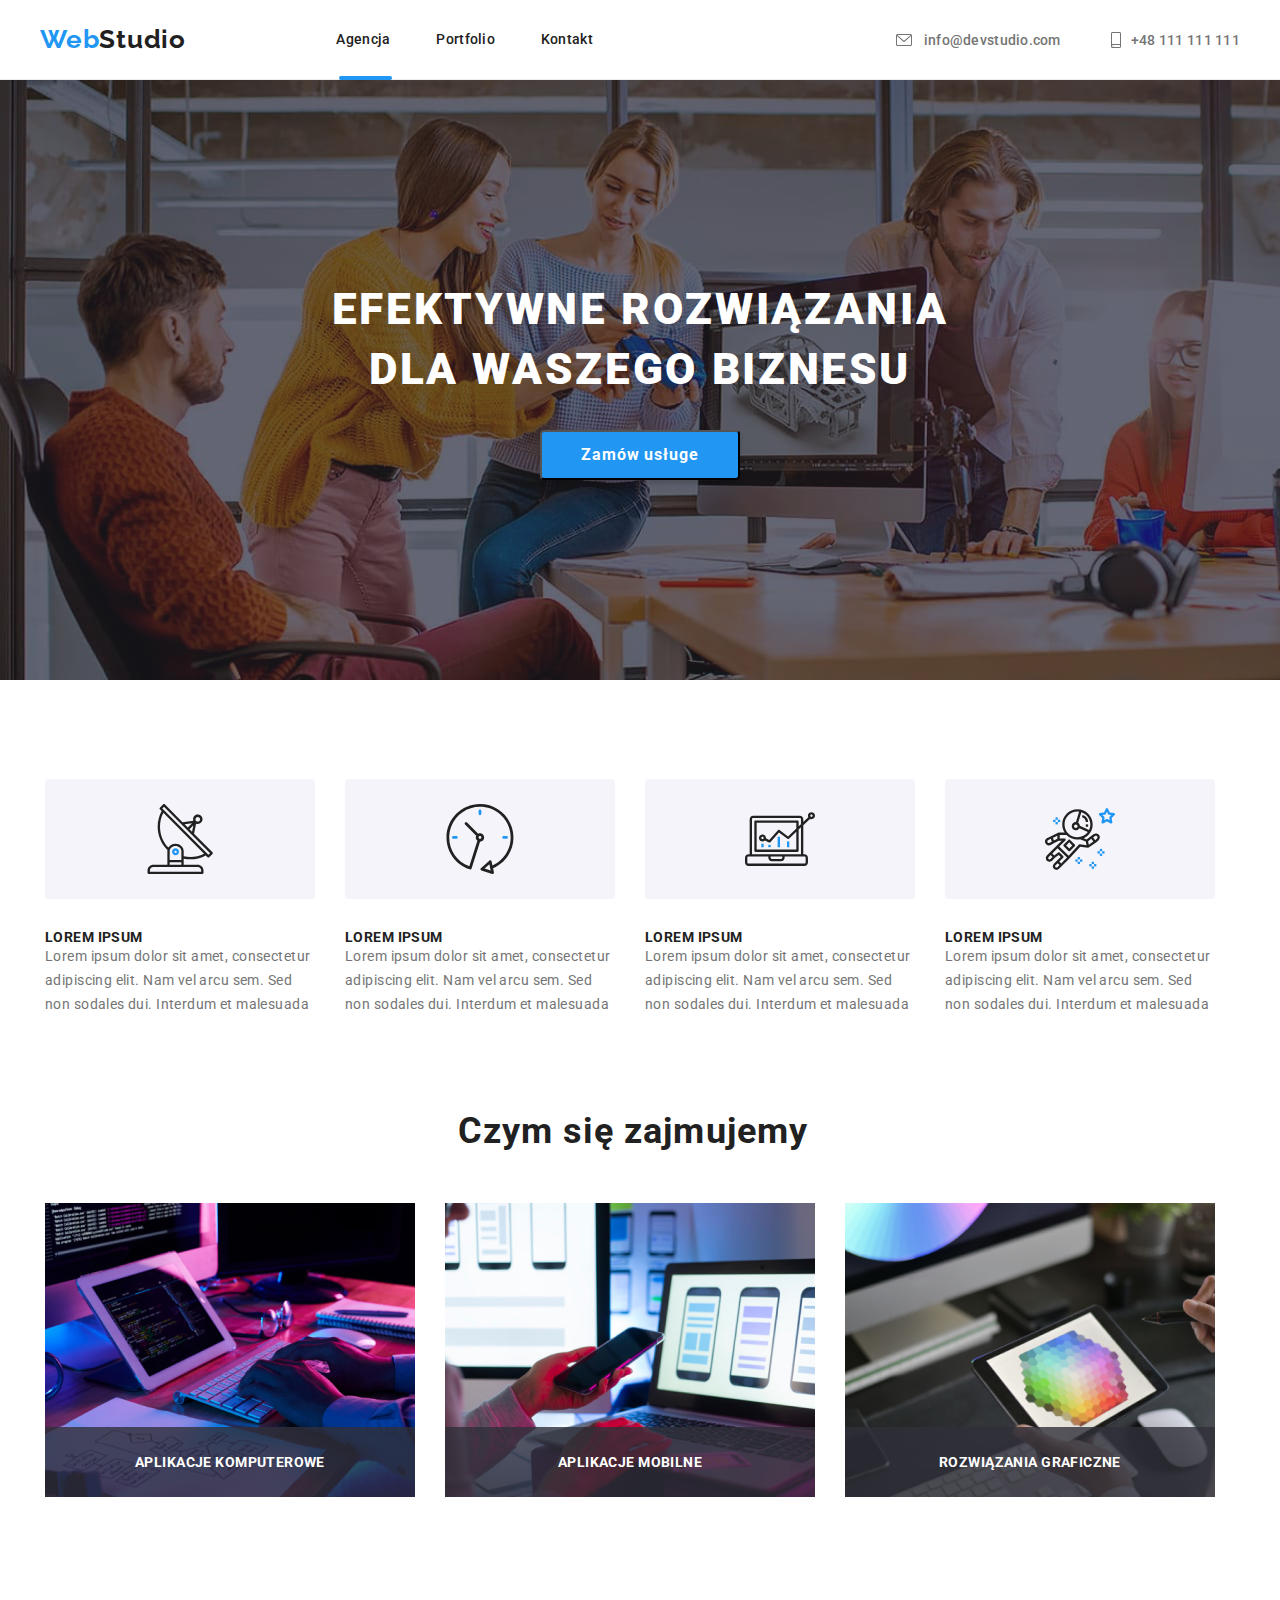
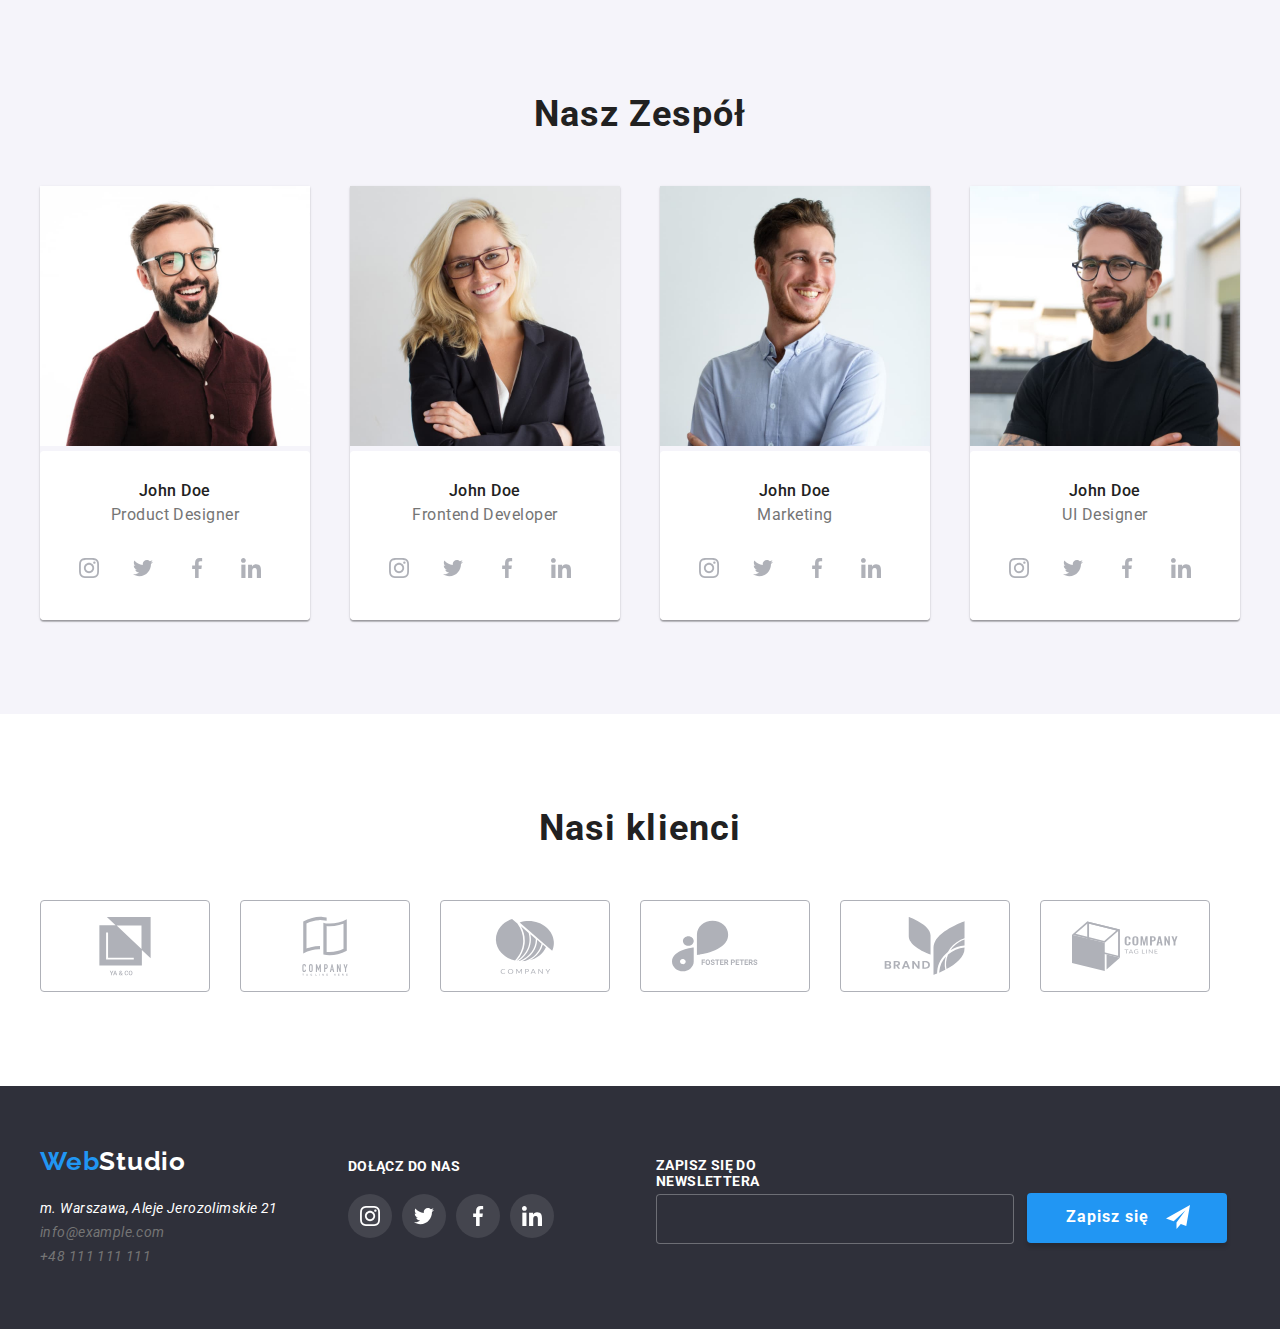
==== commit 55ee20a8: "." ====
--- a/index.html
+++ b/index.html
@@ -419,8 +419,25 @@
                     </li>
                 </ul>
             </li>
+            <li class="footer-list-newsletter">
+     <form name="signup-form">
+        <label>
+            <p class="newsletter-text">Zapisz się do newslettera</p>
+            <input class="newsletter-input"type="email" name="email"/>
+        </label>
+        <button class="newsletter-button" type="submit"><p class="text-button-newsletter">Zapisz się
+            <svg class="icon-send-svg">
+                <use href="images/symbol-defs.svg#icon-icon-send" width="24" height="24"></use>
+            </svg>
+        </p>
+        </button>
+    </form>   
+            </li>
         </ul>
-</div>
+        
+
+    
+    </div>
     </footer>
 <script src="./js/modal.js"></script>
 </body>
--- a/css/styles.css
+++ b/css/styles.css
@@ -1183,4 +1183,70 @@
   background-size: cover;
 }
 
-
+/*@@@@@@@@@@@@@@@@@@@@@@@@@@@@@@@@@@@@@@ZADANIE DOMOWE 6@@@@@@@@@@@@@@@@@@@@@@@@@@@@@@@@@@@@@@@@@@@@@@@@@@@@*/
+.newsletter-text
+{
+  position: relative;
+  width: 207px;
+  height: 16px;
+  left: 41px;
+  top: 71px;
+  font-weight: 700;
+  font-size: 14px;
+  line-height: 1.142;
+  letter-spacing: 0.03em;
+  text-transform: uppercase;
+  color: var(--white-color);
+  margin-bottom: 20px;
+}
+.newsletter-input
+{
+  width: 358px;
+  height: 50px;
+  background-color:var(--background-color);
+  border: 1px solid rgba(255, 255, 255, 0.3);
+  box-sizing: border-box;
+  border-radius: 4px;
+  position: relative;
+  top: 70px;
+  left: 41px;
+  margin-right: 12px;
+}
+.newsletter-button
+{
+  width: 200px;
+  height: 50px;
+  background-color:var(--mark-color);
+  box-shadow: 0px 4px 4px rgba(0, 0, 0, 0.15);
+  border-radius: 4px;
+  color: var(--white-color);
+  font-size: 16px;
+  font-weight: 700;
+  line-height: 1.875;
+  letter-spacing: 0.06em;
+  cursor: pointer;
+  position: relative;
+  left: 38px;
+  top: 71px;
+  border: #2196f3;
+  
+
+}
+.icon-send-svg
+{
+  width: 24px;
+  height: 24px;
+  position: relative;
+  top: 7px;
+  margin-left: 12px;
+}
+.footer-list-newsletter
+{
+  list-style-type: none;
+}
+.newsletter-button .text-button-newsletter
+{
+  position: relative;
+  top: -3px;
+  left: 1px;
+}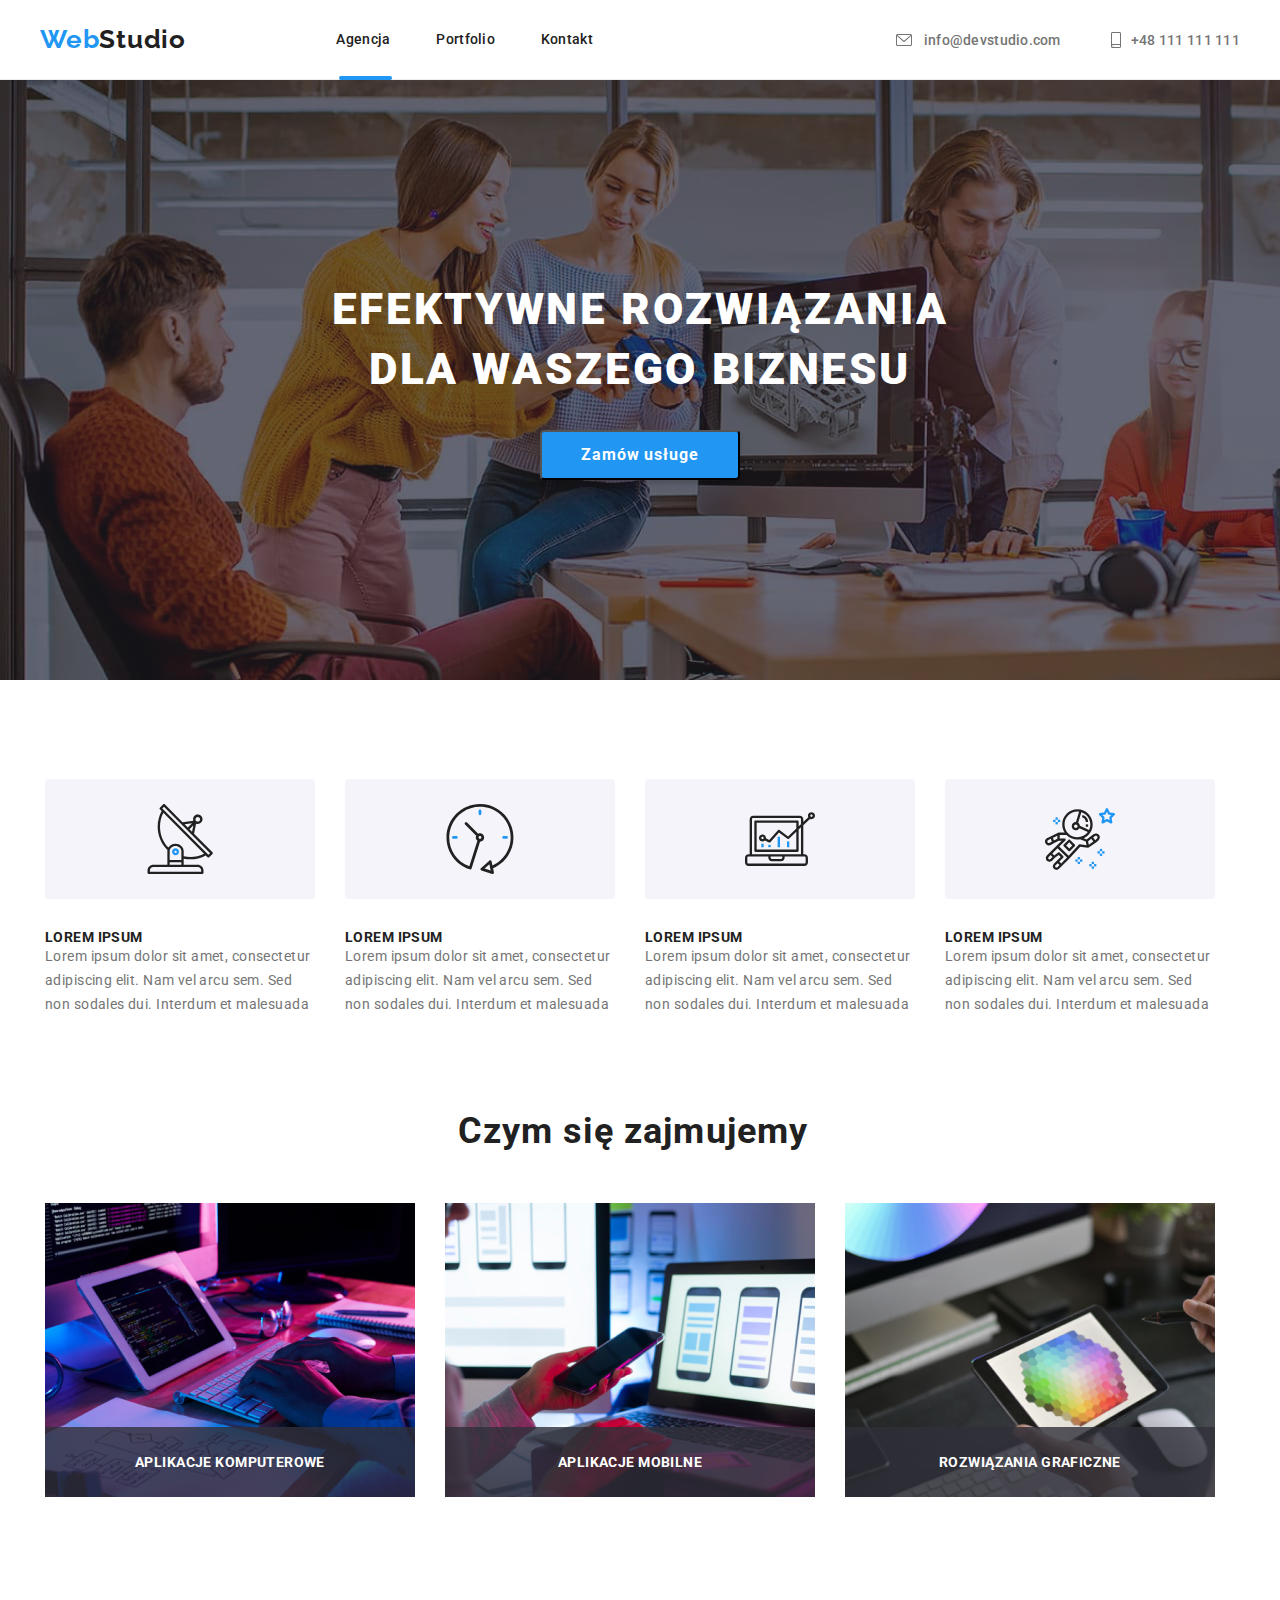
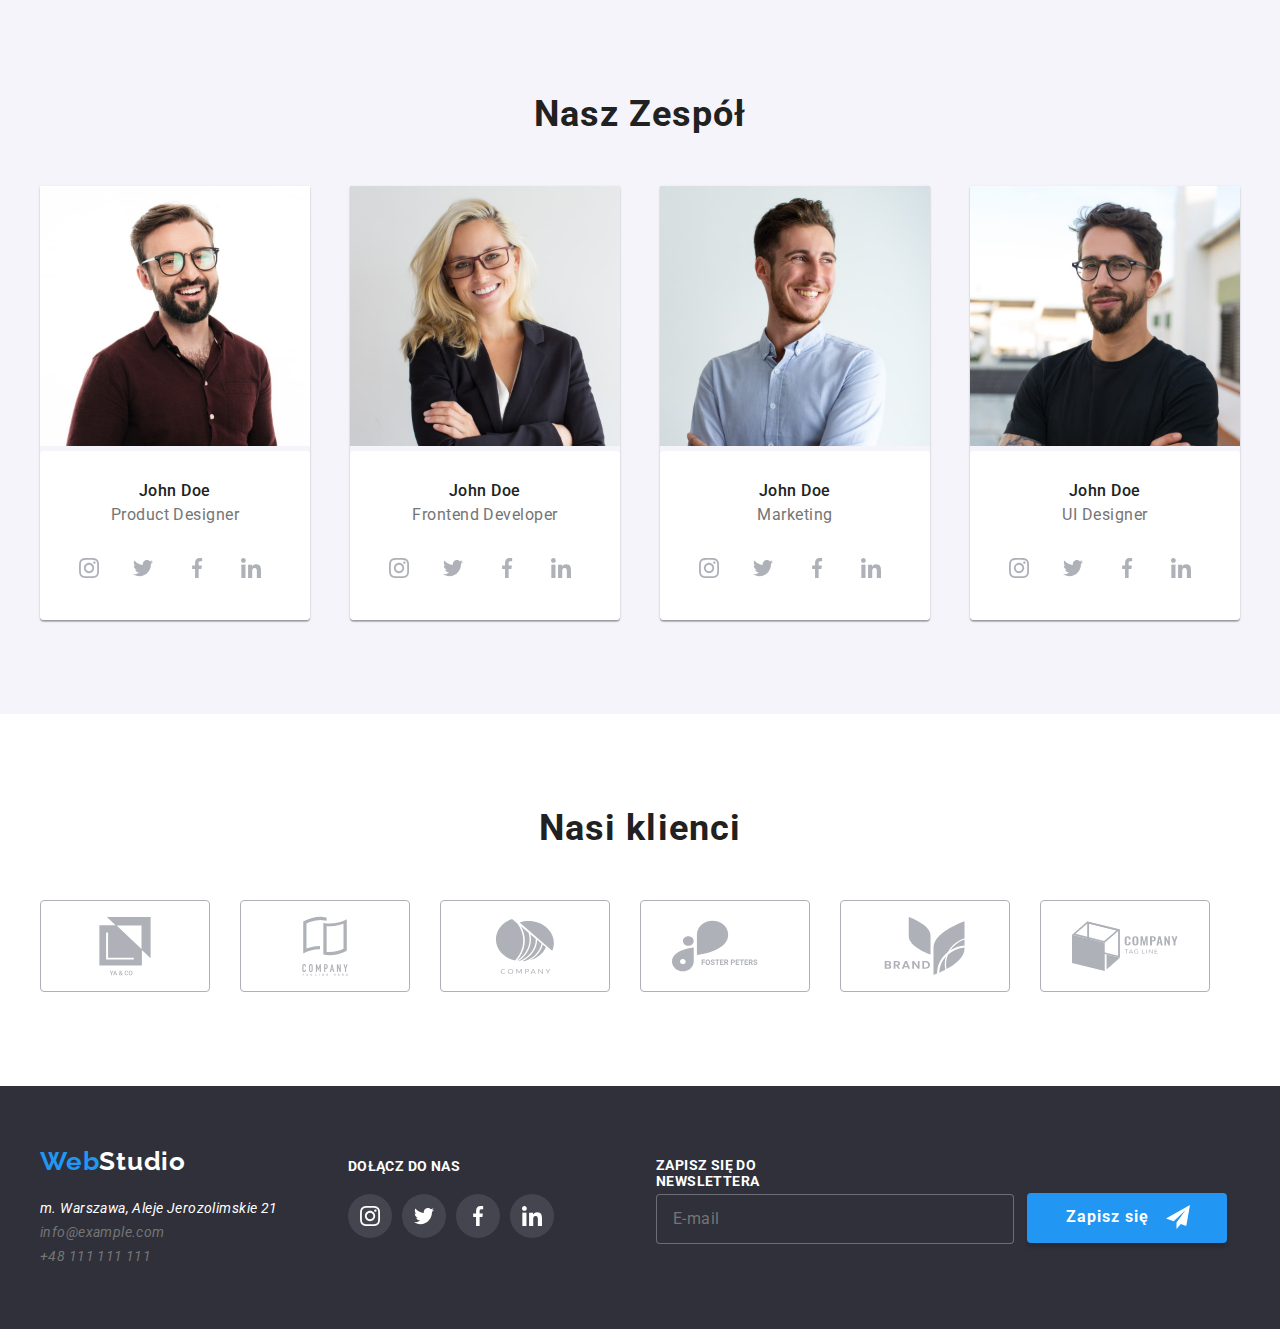
==== commit 560a3b1e: "." ====
--- a/index.html
+++ b/index.html
@@ -4,7 +4,7 @@
     <meta charset="UTF-8">
     <meta http-equiv="X-UA-Compatible" content="IE=edge">
     <meta name="viewport" content="width=device-width, initial-scale=1.0">
-    <title>Zadanie domowe #5</title>
+    <title>Zadanie domowe #6</title>
     <link rel="stylesheet" href="https://cdnjs.cloudflare.com/ajax/libs/modern-normalize/1.0.0/modern-normalize.min.css" />       
     <link href="css/styles.css" rel="stylesheet">
     <link rel="preconnect" href="https://fonts.googleapis.com">
@@ -423,7 +423,7 @@
      <form name="signup-form">
         <label>
             <p class="newsletter-text">Zapisz się do newslettera</p>
-            <input class="newsletter-input"type="email" name="email"/>
+            <input placeholder="E-mail" class="newsletter-input"type="email" name="email"/>
         </label>
         <button class="newsletter-button" type="submit"><p class="text-button-newsletter">Zapisz się
             <svg class="icon-send-svg">
--- a/css/styles.css
+++ b/css/styles.css
@@ -1211,6 +1211,11 @@
   top: 70px;
   left: 41px;
   margin-right: 12px;
+  padding-left: 16px;
+  font-size: 16px;
+  line-height: 1.25;
+  letter-spacing: 0.03em;
+  color: var(--white-color);
 }
 .newsletter-button
 {
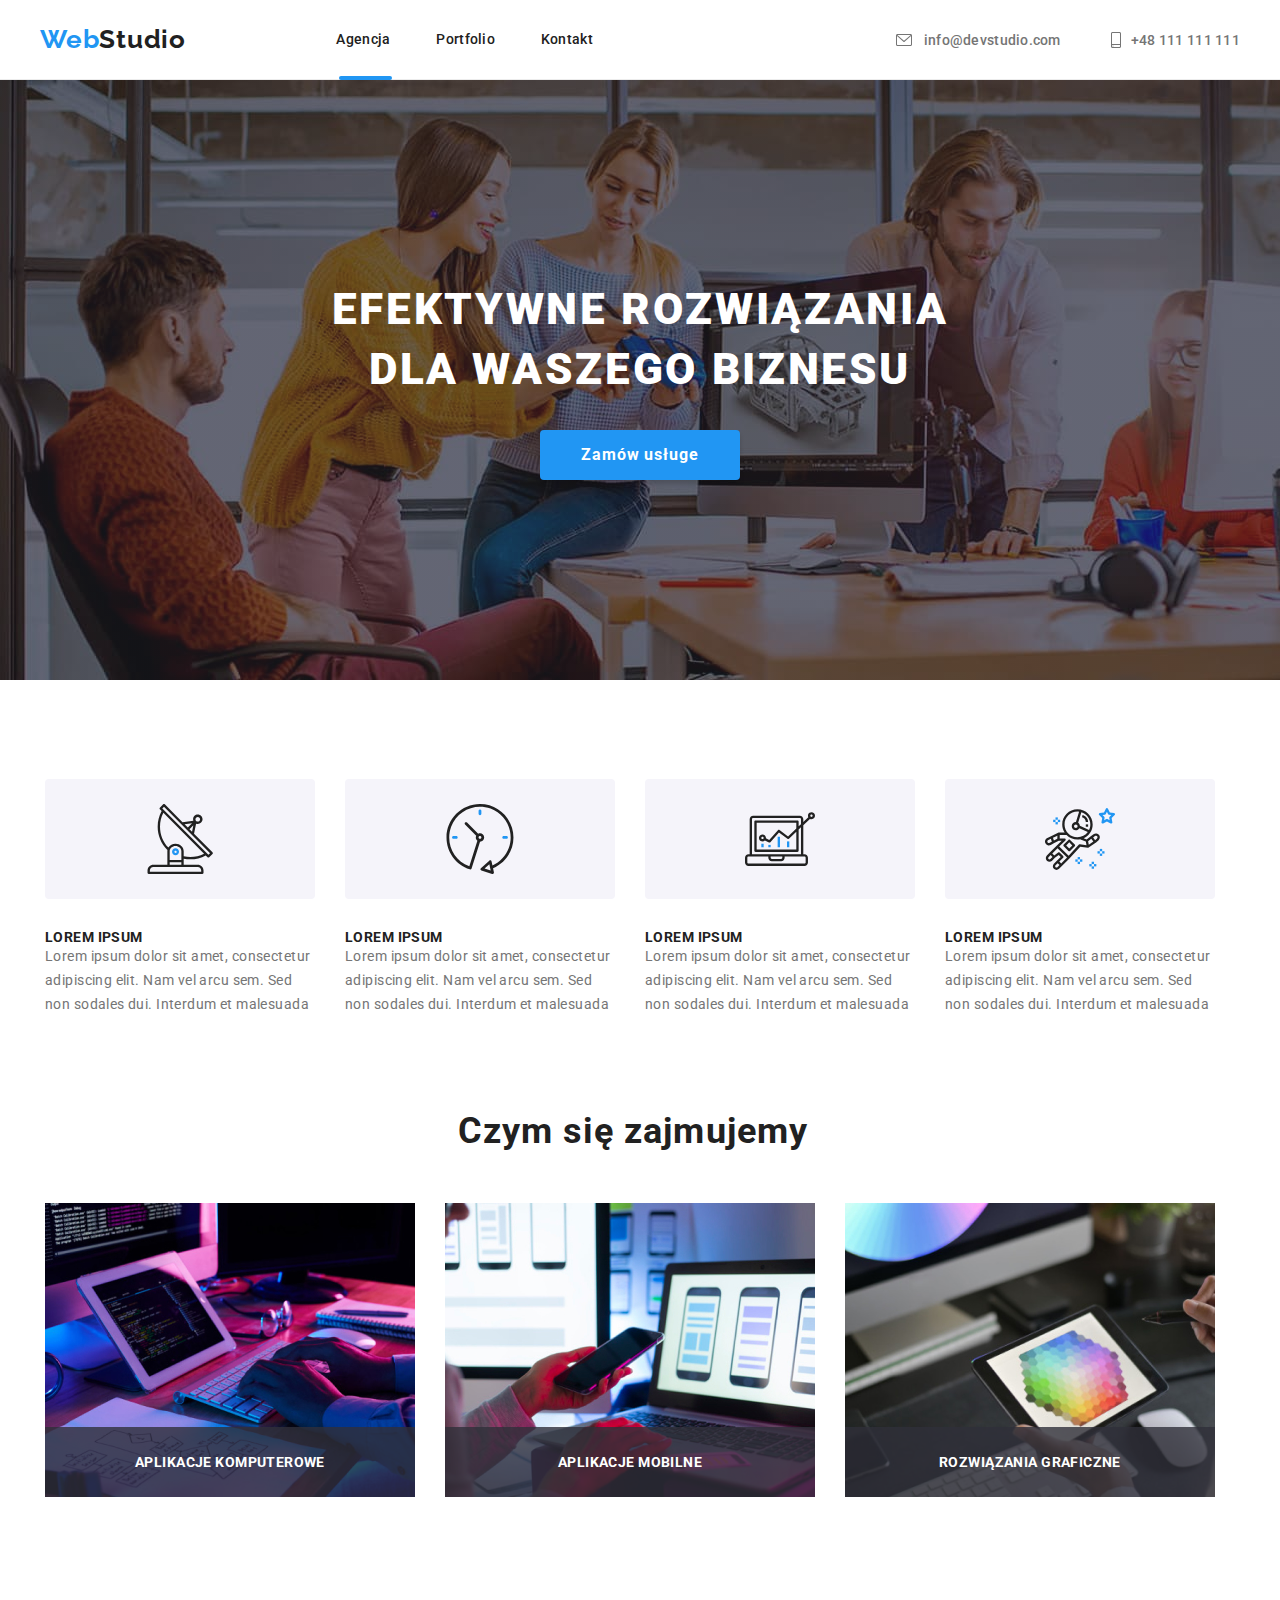
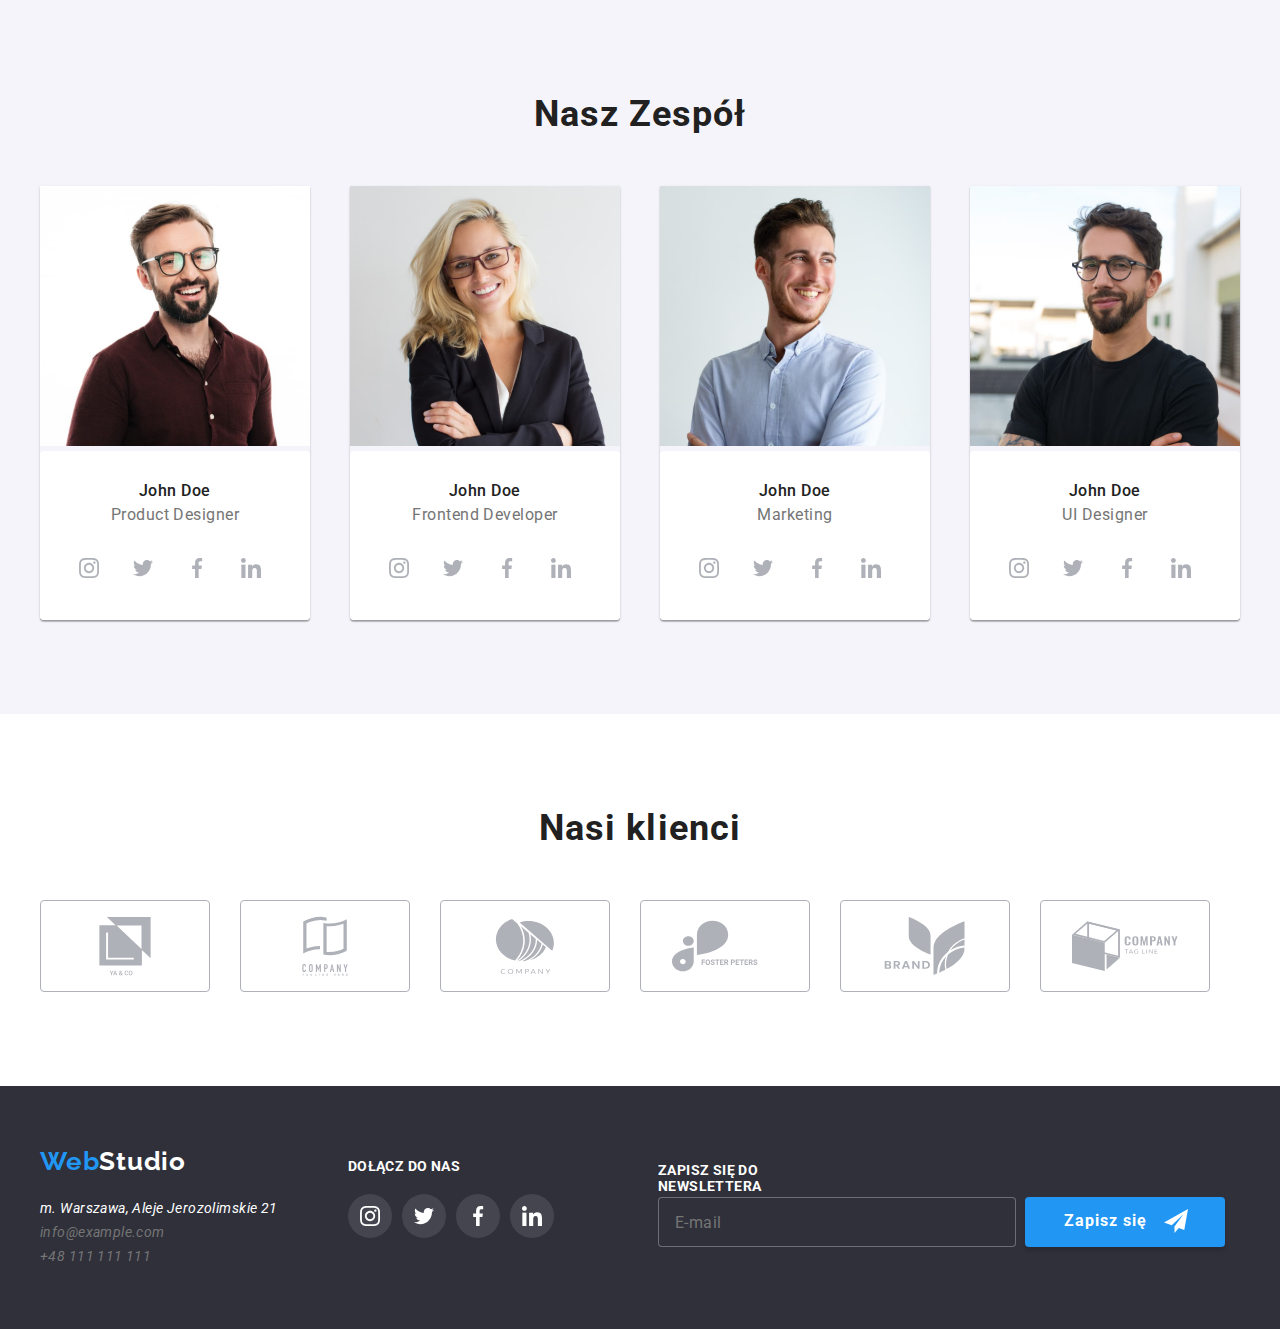
==== commit 99a0f011: "." ====
--- a/index.html
+++ b/index.html
@@ -17,12 +17,40 @@
     
 <div class="backdrop is-hidden" data-modal>
     <div class="modal">
-        <button type="button" class="close-btn"data-modal-close>
+        <p class="modal-text">Zostaw swoje dane w formularzu poniżej</p>
+        
+        <button type="button" class="close-btn" data-modal-close>
             <svg class="icon-close-btn" width="18" height="18">
                 <use href="images/symbol-defs.svg#icon-close-btn"></use>
             </svg>
+        </button> 
         
-        </button>  
+            <form class="form-modal">
+                <label for="username">
+                <p class="username-text">Imie</p>
+                <input class="username" name="username" type="text">
+            </label>
+            <label for="user-phone">
+                <p class="user-phone-text">Telefon</p>
+                <input class="user-phone" name="user-phone-number" type="text">
+            </label>
+            <label for="user-email">
+                <p class="user-email-text">Email</p>
+                <input class="user-email" name="user-email" type="text">
+            </label>
+            <p class="place-for-comment-text">Komentarz</p>
+            <textarea class="place-for-comment" name="Comment" rows="5"placeholder="Wprowadź tekst"></textarea>
+            <label>
+            <input type="checkbox" name="policy">
+            <p class="policy-and-statue-text">
+                Oświadczam iż akceptuję 
+                <a class="statue-link" href="#">Regulamin</a> i <a class="policy-link" href="#">Politykę Prywatności.</a></p>
+            </label>
+            
+        </form>
+
+        
+         
     </div>
 </div>
     <!--Header-->
@@ -420,7 +448,7 @@
                 </ul>
             </li>
             <li class="footer-list-newsletter">
-     <form name="signup-form">
+     <form class="newsletter-form" name="signup-form">
         <label>
             <p class="newsletter-text">Zapisz się do newslettera</p>
             <input placeholder="E-mail" class="newsletter-input"type="email" name="email"/>
--- a/css/styles.css
+++ b/css/styles.css
@@ -246,7 +246,7 @@
   height: 50px; 
   display: block;
   margin: 0 auto;
-  
+  border: none;
 }
 
 .second-block-list-item .second-block-list-item-title 
@@ -619,8 +619,6 @@
   0px 1px 1px rgba(0, 0, 0, 0.14),
   0px 2px 1px rgba(0, 0, 0, 0.2);
   border-radius: 4px;
-  justify-content: flex-end;
-  display: flex;
   transition-property: transform, opacity;
   transition-duration: 250ms;
   transition-delay: 0;
@@ -653,14 +651,14 @@
   margin-right:8px;
   margin-top: 8px;
   position: relative;
-
+  left: 489px;
 }
 .overflow
 {
   position: absolute;
   top: -3px;
   overflow: hidden;
-  height: 294px;
+  height: 300px;
   width: 370px;
 }
 .overflow-text
@@ -1190,7 +1188,7 @@
   width: 207px;
   height: 16px;
   left: 41px;
-  top: 71px;
+  top: -2px;
   font-weight: 700;
   font-size: 14px;
   line-height: 1.142;
@@ -1208,7 +1206,7 @@
   box-sizing: border-box;
   border-radius: 4px;
   position: relative;
-  top: 70px;
+  top: -3px;
   left: 41px;
   margin-right: 12px;
   padding-left: 16px;
@@ -1232,7 +1230,7 @@
   cursor: pointer;
   position: relative;
   left: 38px;
-  top: 71px;
+  top: 15px;
   border: #2196f3;
   
 
@@ -1248,10 +1246,148 @@
 .footer-list-newsletter
 {
   list-style-type: none;
+  display: flex;
+  align-items: center;
 }
 .newsletter-button .text-button-newsletter
 {
   position: relative;
   top: -3px;
   left: 1px;
+}
+.newsletter-form
+{
+  display: flex;
+  align-items: center;
+  
+}
+.modal-text
+{
+width: 448px;
+height: 23px;
+font-weight: 700;
+font-size: 20px;
+line-height: 1.15;
+text-align: center;
+letter-spacing: 0.03em;
+margin: 40px 40px 0px 40px;
+position: absolute;
+}
+.form-modal
+{
+  position: relative;
+  top: 75px;
+  right: 0px;
+  margin-left: 40px;
+  
+}
+.username
+{
+  width: 448px;
+  height: 40px;
+  border-radius: 4px;
+  border: 1px solid rgba(33, 33, 33, 0.2);
+  box-sizing: border-box;
+  position: relative;
+  top: -24px;
+  margin-top: 4px;
+
+}
+.username-text
+{
+  font-weight: 400;
+  font-size: 12px;
+  line-height: 1.166;
+  color:var(--third-color);
+  letter-spacing: 0.01em;
+  position: relative;
+  top: -21px;
+  margin-top: 12px;
+}
+.user-phone {
+  width: 448px;
+  height: 40px;
+  border-radius: 4px;
+  border: 1px solid rgba(33, 33, 33, 0.2);
+  box-sizing: border-box;
+  position: relative;
+  top: -26px;
+  margin-top: 4px;
+
+}
+.user-phone-text
+{
+    font-weight: 400;
+    font-size: 12px;
+    line-height: 1.166;
+    color:var(--third-color);
+    letter-spacing: 0.01em;
+    position: relative;
+    top: -24px;
+    margin-top: 10px;
+}
+.user-email {
+  width: 448px;
+  height: 40px;
+  border-radius: 4px;
+  border: 1px solid rgba(33, 33, 33, 0.2);
+  box-sizing: border-box;
+  position: relative;
+  top: -26px;
+  margin-top: 4px;
+
+}
+.user-email-text
+{
+      font-weight: 400;
+      font-size: 12px;
+      line-height: 1.166;
+      color:var(--third-color);
+      letter-spacing: 0.01em;
+      position: relative;
+      top: -24px;
+      margin-top: 10px;
+}
+.place-for-comment
+{
+  width: 448px;
+  height: 120px;
+  border: 1px solid rgba(33, 33, 33, 0.2);
+  box-sizing: border-box;
+  border-radius: 4px;
+  padding-top: 12px;
+  padding-left: 16px;
+  position: relative;
+  top: -26px;
+  margin-top: 4px;
+}
+.place-for-comment-text
+{
+        font-weight: 400;
+        font-size: 12px;
+        line-height: 1.166;
+        color:var(--third-color);
+        letter-spacing: 0.01em;
+        position: relative;
+        top: -24px;
+        margin-top: 10px;
+
+}
+.statue-link
+{
+color: var(--mark-color);
+}
+.policy-link
+{
+color: var(--mark-color);
+}
+.policy-and-statue-text
+{
+  font-weight: 400;
+  font-size: 14px;
+  line-height: 1.714;
+  letter-spacing: 0.03em;
+  color: var(--third-color);
+  position: relative;
+  right: -36px;
 }